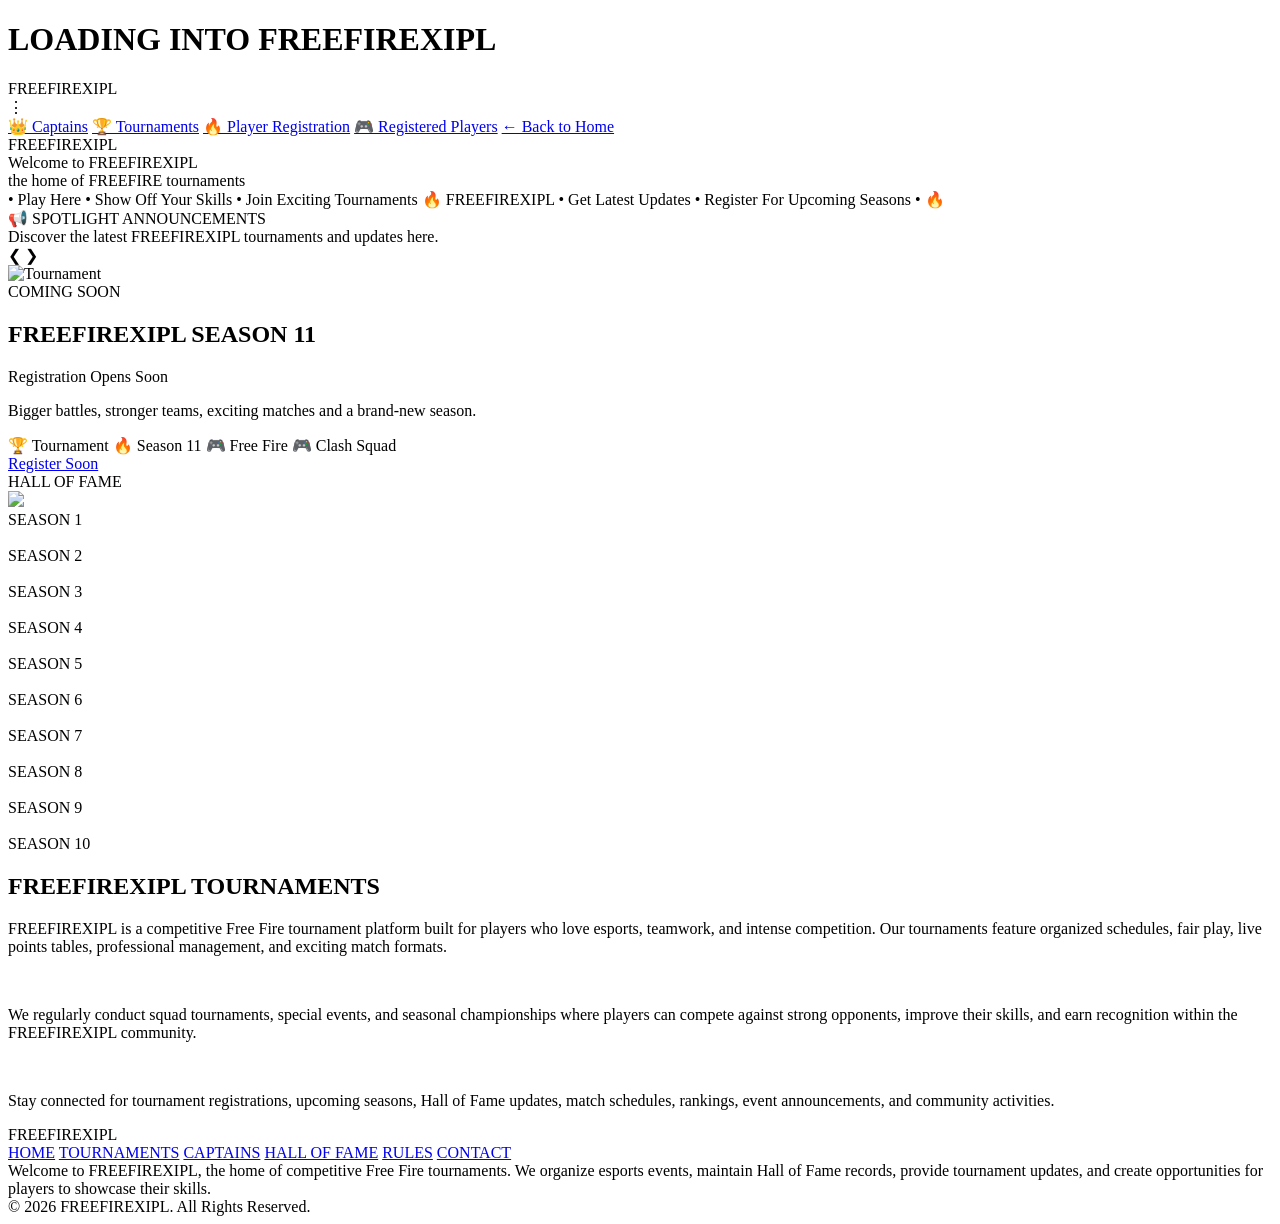
==== index.html @ 4e65653c "Add files via upload" ====
<!DOCTYPE html>
<html lang="en">

<head>
    <meta charset="UTF-8">
    <meta name="viewport" content="width=device-width, initial-scale=1.0">
    <title>FREEFIREXIPL</title>

    <link rel="preconnect" href="https://fonts.googleapis.com">
<link rel="preconnect" href="https://fonts.gstatic.com" crossorigin>

<link href="https://fonts.googleapis.com/css2?family=Orbitron:wght@400;700;900&family=Poppins:wght@400;500&display=swap" rel="stylesheet">
<link rel="stylesheet" href="css/style.css?v=2">
</head>

<body>

    <!-- INTRO -->

    <div id="intro-screen">

        <div class="core-container">
            <div class="outer-ring"></div>
            <div class="middle-ring"></div>
            <div class="core"></div>
        </div>

        <h1>LOADING INTO FREEFIREXIPL</h1>

    </div>

    <!-- HOME -->

    <div id="main-home">

        <div class="top-header">

            <div class="brand">
    FREE<span>FIRE</span>XIPL
</div>

            <div class="menu-container">

                <div class="hex-menu" onclick="toggleMenu()">
                    ⋮
                </div>

                <div id="dropdown-menu">
                    <a href="captains.html">👑 Captains</a>
                    <a href="tournaments.html">🏆 Tournaments</a>
                    <a href="register.html">🔥 Player Registration</a>
                    <a href="players.html">🎮 Registered Players</a>
                    <a href="index.html" class="back-btn">← Back to Home</a>
                </div>

            </div>

        </div>

    <footer class="ffx-footer">

    <div class="footer-logo">
        FREEFIREXIPL
    </div>



    <div class="footer-description">
        Welcome to FREEFIREXIPL 


    <div class="footer-description">
        the home of FREEFIRE tournaments 
    </div>





    <div class="news-ticker">
    <div class="ticker-text">
         • Play Here • Show Off Your Skills • Join Exciting Tournaments 🔥 FREEFIREXIPL • Get Latest Updates  • Register For Upcoming Seasons • 🔥
    </div>
</div>
    

        <!-- HALL OF FAME -->

        
<!-- SPOTLIGHT ANNOUNCEMENTS -->

<!-- SPOTLIGHT ANNOUNCEMENTS -->

<section class="spotlight">

    <div class="spotlight-title">
        📢 SPOTLIGHT ANNOUNCEMENTS
    </div>

    <div class="spotlight-subtitle">
        Discover the latest FREEFIREXIPL tournaments and updates here.
    </div>

    <div class="spotlight-card">
        <div class="swipe-hint">
    <span class="left-arrow">❮</span>
    <span class="right-arrow">❯</span>
</div>

    <div class="spotlight-image">
        <img id="spotlightImage" src="images/mi.jpg" alt="Tournament">
    </div>
    
    <div class="spotlight-info">

        <div class="spotlight-badge" id="spotlightTag">
            COMING SOON
        </div>

        <h2 id="spotlightTitle">FREEFIREXIPL SEASON 11</h2>

        <div class="spotlight-date" id="spotlightDate">
            Registration Opens Soon
        </div>

        <p id="spotlightText">
            Bigger battles, stronger teams, exciting matches and a brand-new season.
        </p>

        <div class="spotlight-tags">
    <span>🏆 Tournament</span>
    <span>🔥 Season 11</span>
    <span>🎮 Free Fire</span>
    <span>🎮 Clash Squad</span>
</div>

        <a href="#" class="spotlight-btn" id="spotlightBanner">
            Register Soon
        </a>

       
    </div>

</div>

</section>



<!-- HALL OF FAME -->

<div class="hall-heading">
    HALL OF FAME
</div>

<div class="fame-container">

    <div class="fame-card">
        <img src="images/rrrr.jpeg">
        <div class="season-tag">SEASON 1</div>
    </div>

    <div class="fame-card">
        <img src="C:\Users\lenovo\Desktop\FREEFIREXIPL\rcb.webp" alt="">
        <div class="season-tag">SEASON 2</div>
    </div>

    <div class="fame-card">
        <img src="images/winner3.jpg" alt="">
        <div class="season-tag">SEASON 3</div>
    </div>

    <div class="fame-card">
        <img src="images/winner4.jpg" alt="">
        <div class="season-tag">SEASON 4</div>
    </div>

    <div class="fame-card">
        <img src="images/winner5.jpg" alt="">
        <div class="season-tag">SEASON 5</div>
    </div>

    <div class="fame-card">
        <img src="images/winner6.jpg" alt="">
        <div class="season-tag">SEASON 6</div>
    </div>

    <div class="fame-card">
        <img src="images/winner7.jpg" alt="">
        <div class="season-tag">SEASON 7</div>
    </div>

    <div class="fame-card">
        <img src="images/winner8.jpg" alt="">
        <div class="season-tag">SEASON 8</div>
    </div>

    <div class="fame-card">
        <img src="images/winner9.jpg" alt="">
        <div class="season-tag">SEASON 9</div>
    </div>

    <div class="fame-card">
        <img src="C:\Users\lenovo\Desktop\FREEFIREXIPL\rr.jpeg" alt="">
        <div class="season-tag">SEASON 10</div>
    </div>

</div>

<!-- ABOUT -->

<section class="about-freefirexipl">

    <h2>FREEFIREXIPL TOURNAMENTS</h2>

    <p>
        FREEFIREXIPL is a competitive Free Fire tournament platform built for players who love esports, teamwork, and intense competition. Our tournaments feature organized schedules, fair play, live points tables, professional management, and exciting match formats.
    </p>

    <br>

    <p>
        We regularly conduct squad tournaments, special events, and seasonal championships where players can compete against strong opponents, improve their skills, and earn recognition within the FREEFIREXIPL community.
    </p>

    <br>

    <p>
        Stay connected for tournament registrations, upcoming seasons, Hall of Fame updates, match schedules, rankings, event announcements, and community activities.
    </p>

</section>

<!-- FOOTER -->

<footer class="ffx-footer">

    <div class="footer-logo">
        FREEFIREXIPL
    </div>

    <div class="footer-links">
        <a href="#">HOME</a>
        <a href="#">TOURNAMENTS</a>
        <a href="#">CAPTAINS</a>
        <a href="#">HALL OF FAME</a>
        <a href="#">RULES</a>
        <a href="#">CONTACT</a>
    </div>

    <div class="footer-description">
        Welcome to FREEFIREXIPL, the home of competitive Free Fire tournaments. We organize esports events, maintain Hall of Fame records, provide tournament updates, and create opportunities for players to showcase their skills.
    </div>

    <div class="footer-copyright">
        © 2026 FREEFIREXIPL. All Rights Reserved.
    </div>

</footer>


<script src="script.js"></script>
</body>

</html>
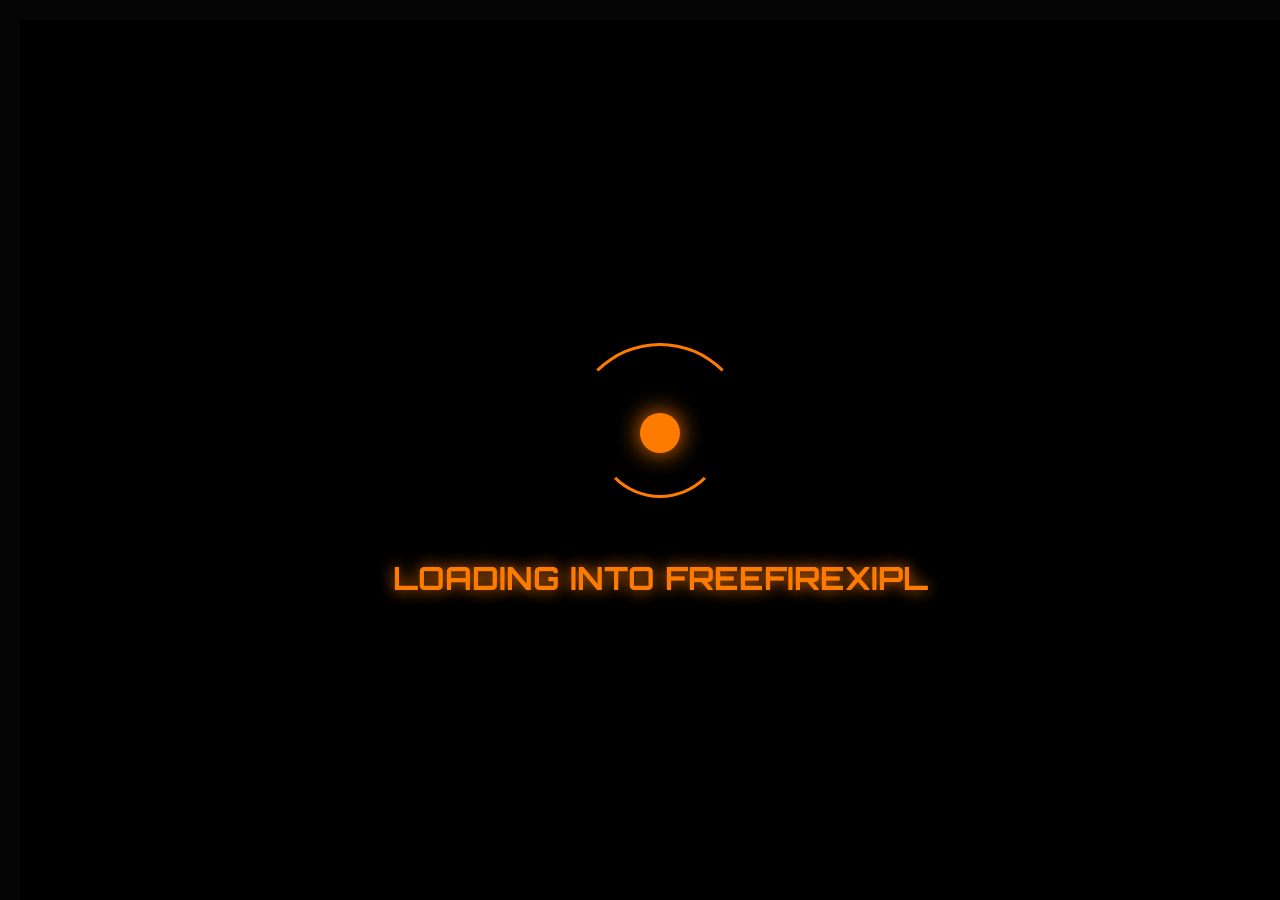
==== commit c7d2844d: "Update index.html" ====
--- a/index.html
+++ b/index.html
@@ -10,7 +10,7 @@
 <link rel="preconnect" href="https://fonts.gstatic.com" crossorigin>
 
 <link href="https://fonts.googleapis.com/css2?family=Orbitron:wght@400;700;900&family=Poppins:wght@400;500&display=swap" rel="stylesheet">
-<link rel="stylesheet" href="css/style.css?v=2">
+<link rel="stylesheet" href="style.css?v=2">
 </head>
 
 <body>
@@ -262,4 +262,4 @@
 <script src="script.js"></script>
 </body>
 
-</html>+</html>
--- a/style.css
+++ b/style.css
@@ -0,0 +1,558 @@
+*{
+    margin:0;
+    padding:0;
+    box-sizing:border-box;
+}
+
+body{
+    background:#050505;
+    color:white;
+    font-family:Arial,sans-serif;
+}
+
+/* INTRO */
+
+#intro-screen{
+    position:fixed;
+    width:100%;
+    height:100vh;
+    display:flex;
+    flex-direction:column;
+    justify-content:center;
+    align-items:center;
+    background:black;
+    transition:opacity 1s ease;
+    z-index:9999;
+}
+
+/* CORE */
+
+.core-container{
+    position:relative;
+    width:180px;
+    height:180px;
+}
+
+.outer-ring{
+    position:absolute;
+    width:180px;
+    height:180px;
+    border:3px solid transparent;
+    border-top:3px solid #ff7b00;
+    border-radius:50%;
+    animation:spin1 2s linear infinite;
+}
+
+.middle-ring{
+    position:absolute;
+    width:130px;
+    height:130px;
+    top:25px;
+    left:25px;
+    border:3px solid transparent;
+    border-bottom:3px solid #ff7b00;
+    border-radius:50%;
+    animation:spin2 1.5s linear infinite;
+}
+
+.core{
+    position:absolute;
+    width:40px;
+    height:40px;
+    top:70px;
+    left:70px;
+    background:#ff7b00;
+    border-radius:50%;
+    box-shadow:0 0 25px #ff7b00;
+    animation:pulse 1s infinite alternate;
+}
+
+h1{
+    margin-top:35px;
+    color:#ff7b00;
+    text-align:center;
+    font-family:'Orbitron',sans-serif;
+    text-shadow:0 0 15px #ff7b00;
+}
+
+/* HOME */
+
+#main-home{
+    display:none;
+    min-height:100vh;
+    background:#050505;
+    padding:20px;
+}
+
+/* HEADER */
+
+.top-header{
+    display:flex;
+    justify-content:space-between;
+    align-items:center;
+    padding:10px 0;
+}
+
+.brand{
+    color:#ff7b00;
+    font-size:24px;
+    font-family:'Orbitron',sans-serif;
+    text-shadow:0 0 10px #ff7b00;
+}
+
+.hex-menu{
+    color:#ff7b00;
+    font-size:30px;
+    cursor:pointer;
+}
+
+/* HALL OF FAME */
+
+.fame-container{
+    display:grid;
+    grid-template-columns:repeat(5, 1fr);
+    gap:20px;
+    margin-top:20px;
+}
+
+.fame-card{
+    height:220px;
+    border-radius:18px;
+    overflow:hidden;
+    cursor:pointer;
+    transition:0.3s;
+}
+
+.fame-card:hover{
+    transform:scale(1.05);
+}
+
+.fame-card img{
+    width:100%;
+    height:100%;
+    object-fit:cover;
+}
+@keyframes spin1{
+    from{
+        transform:rotate(0deg);
+    }
+    to{
+        transform:rotate(360deg);
+    }
+}
+
+@keyframes spin2{
+    from{
+        transform:rotate(360deg);
+    }
+    to{
+        transform:rotate(0deg);
+    }
+}
+
+@keyframes pulse{
+    from{
+        transform:scale(1);
+    }
+    to{
+        transform:scale(1.2);
+    }
+}
+.menu-container{
+    position:relative;
+}
+
+#dropdown-menu{
+    display:none;
+    position:absolute;
+    top:45px;
+    right:0;
+    width:220px;
+    background:#111;
+    border:1px solid #ff7b00;
+    border-radius:12px;
+    overflow:hidden;
+}
+
+#dropdown-menu a{
+    display:block;
+    padding:15px;
+    text-decoration:none;
+    color:white;
+}
+
+#dropdown-menu a:hover{
+    background:#ff7b00;
+}
+.fame-container{
+    display:grid;
+    grid-template-columns:repeat(5,1fr);
+    gap:20px;
+    margin-top:20px;
+}
+
+.fame-card{
+    position:relative;
+    height:220px;
+    border-radius:18px;
+    overflow:hidden;
+    border:2px solid #ff7b00;
+    background:#111;
+    transition:0.3s;
+}
+
+.fame-card:hover{
+    transform:scale(1.05);
+    box-shadow:0 0 20px #ff7b00;
+}
+
+.fame-card img{
+    width:100%;
+    height:100%;
+    object-fit:cover;
+}
+
+.season-tag{
+    position:absolute;
+    top:10px;
+    left:10px;
+    background:rgba(0,0,0,0.8);
+    color:#ff7b00;
+    padding:8px 14px;
+    border-radius:8px;
+    font-family:'Orbitron',sans-serif;
+    font-size:14px;
+    border:1px solid #ff7b00;
+}
+/* SPOTLIGHT SECTION */
+.spotlight{
+    margin:25px 0;
+}
+
+.spotlight-title{
+    text-align:center;
+    font-family:'Orbitron',sans-serif;
+    color:#fff;
+    font-size:24px;
+    margin-bottom:8px;
+}
+
+.spotlight-subtitle{
+    text-align:center;
+    color:#bbb;
+    margin-bottom:20px;
+    font-size:13px;
+}
+
+.spotlight-card{
+    display:flex;
+    border:2px solid #ff7b00;
+    border-radius:16px;
+    overflow:hidden;
+    background:#2b1111;
+}
+
+.spotlight-image{
+    width:50%;
+}
+
+.spotlight-image img{
+    width:100%;
+    height:100%;
+    object-fit:cover;
+    display:block;
+}
+
+.spotlight-info{
+    width:50%;
+    padding:15px;
+}
+
+.spotlight-badge{
+    background:#ff4d2d;
+    display:inline-block;
+    padding:6px 12px;
+    border-radius:6px;
+    font-size:11px;
+    font-weight:bold;
+    margin-bottom:10px;
+}
+
+.spotlight-info h2{
+    font-size:22px;
+    margin-bottom:10px;
+}
+
+.spotlight-date{
+    color:#ddd;
+    margin-bottom:12px;
+    font-size:13px;
+}
+
+.spotlight-info p{
+    color:#ccc;
+    font-size:13px;
+    line-height:1.5;
+}
+
+.spotlight-tags{
+    display:flex;
+    flex-wrap:wrap;
+    gap:8px;
+    margin-top:12px;
+}
+
+.spotlight-tags span{
+    background:#3d2222;
+    padding:6px 10px;
+    border-radius:20px;
+    font-size:11px;
+}
+
+.spotlight-btn{
+    display:block;
+    margin-top:15px;
+    text-align:center;
+    background:#ff4d2d;
+    color:white;
+    text-decoration:none;
+    padding:12px;
+    border-radius:8px;
+    font-weight:bold;
+}
+
+@media(max-width:768px){
+
+    .spotlight-card{
+        flex-direction:column;
+    }
+
+    .spotlight-image,
+    .spotlight-info{
+        width:100%;
+    }
+
+    .spotlight-image{
+        height:180px;
+    }
+
+    .spotlight-info h2{
+        font-size:18px;
+    }
+}
+.about-freefirexipl{
+padding:40px 20px;
+text-align:center;
+}
+
+.about-freefirexipl h2{
+color:#ff7b00;
+font-family:'Orbitron',sans-serif;
+margin-bottom:25px;
+}
+
+.about-freefirexipl p{
+max-width:1000px;
+margin:auto;
+color:#ddd;
+line-height:1.8;
+}
+
+.ffx-footer{
+margin-top:40px;
+padding:40px 20px;
+text-align:center;
+border-top:1px solid #333;
+}
+
+.footer-logo{
+color:#ff7b00;
+font-size:36px;
+font-family:'Orbitron',sans-serif;
+margin-bottom:25px;
+}
+
+.footer-links{
+display:flex;
+flex-wrap:wrap;
+justify-content:center;
+gap:15px;
+margin-bottom:25px;
+}
+
+.footer-links a{
+color:white;
+text-decoration:none;
+font-weight:bold;
+}
+
+.footer-links a:hover
+
+.footer-description{
+max-width:900px;
+margin:auto;
+color:#aaa;
+line-height:1.7;
+margin-bottom:25px;
+}
+
+.footer-copyright{
+color:#777;
+}
+.captain-item{
+    display:flex;
+    align-items:center;
+    gap:15px;
+    padding:12px;
+    border-radius:15px;
+    margin-bottom:12px;
+}
+
+.captain-item img{
+    width:60px;
+    height:60px;
+    border-radius:50%;
+    object-fit:cover;
+    border:3px solid rgba(255,255,255,0.8);
+}
+
+.team-name{
+    font-size:18px;
+    font-weight:bold;
+}
+
+.captain-name{
+    font-size:13px;
+    color:white;
+}
+
+/* TEAM COLORS */
+
+*{
+    margin:0;
+    padding:0;
+    box-sizing:border-box;
+}
+
+body{
+    background:#050505;
+    color:white;
+    font-family:Arial,sans-serif;
+    padding:20px;
+}
+
+.back-btn{
+    display:inline-block;
+    margin-bottom:20px;
+    color:#ff7b00;
+    text-decoration:none;
+    font-weight:bold;
+}
+
+.captains-heading{
+    text-align:center;
+    color:#ff7b00;
+    font-family:'Orbitron',sans-serif;
+    margin-bottom:25px;
+    font-size:28px;
+}
+
+.captains-list{
+    display:flex;
+    flex-direction:column;
+    gap:12px;
+}
+
+.captain-item{
+    display:flex;
+    align-items:center;
+    gap:15px;
+    padding:12px;
+    border-radius:15px;
+}
+
+.captain-item img{
+    width:60px;
+    height:60px;
+    border-radius:50%;
+    object-fit:cover;
+    border:3px solid white;
+}
+
+.team-name{
+    font-size:18px;
+    font-weight:bold;
+}
+
+.captain-name{
+    font-size:13px;
+    color:white;
+}
+
+/* TEAM COLORS */
+
+.srh{
+    background:#ff7a00;
+}
+
+.rcb{
+    background:#d50000;
+}
+
+.csk{
+    background:#ffd600;
+    color:black;
+}
+
+.mi{
+    background:#1976d2;
+}
+
+.kkr{
+    background:#7b1fa2;
+}
+
+.rr{
+    background:#ff4081;
+}
+
+.dc{
+    background:#2196f3;
+}
+
+.pbks{
+    background:#b71c1c;
+}
+
+.lsg{
+    background:#00c853;
+}
+
+.gt{
+    background:#00acc1;
+}
+
+.news-ticker{
+    margin-top: 20px;
+    width:100%;
+    overflow:hidden;
+    background:#111;
+    color:white;
+    padding:10px 0;
+    white-space:nowrap;
+}
+
+.ticker-text{
+    display:inline-block;
+    padding-left:100%;
+    animation:scrollText 20s linear infinite;
+}
+
+@keyframes scrollText{
+    from{
+        transform:translateX(0);
+    }
+    to{
+        transform:translateX(-100%);
+    }
+}
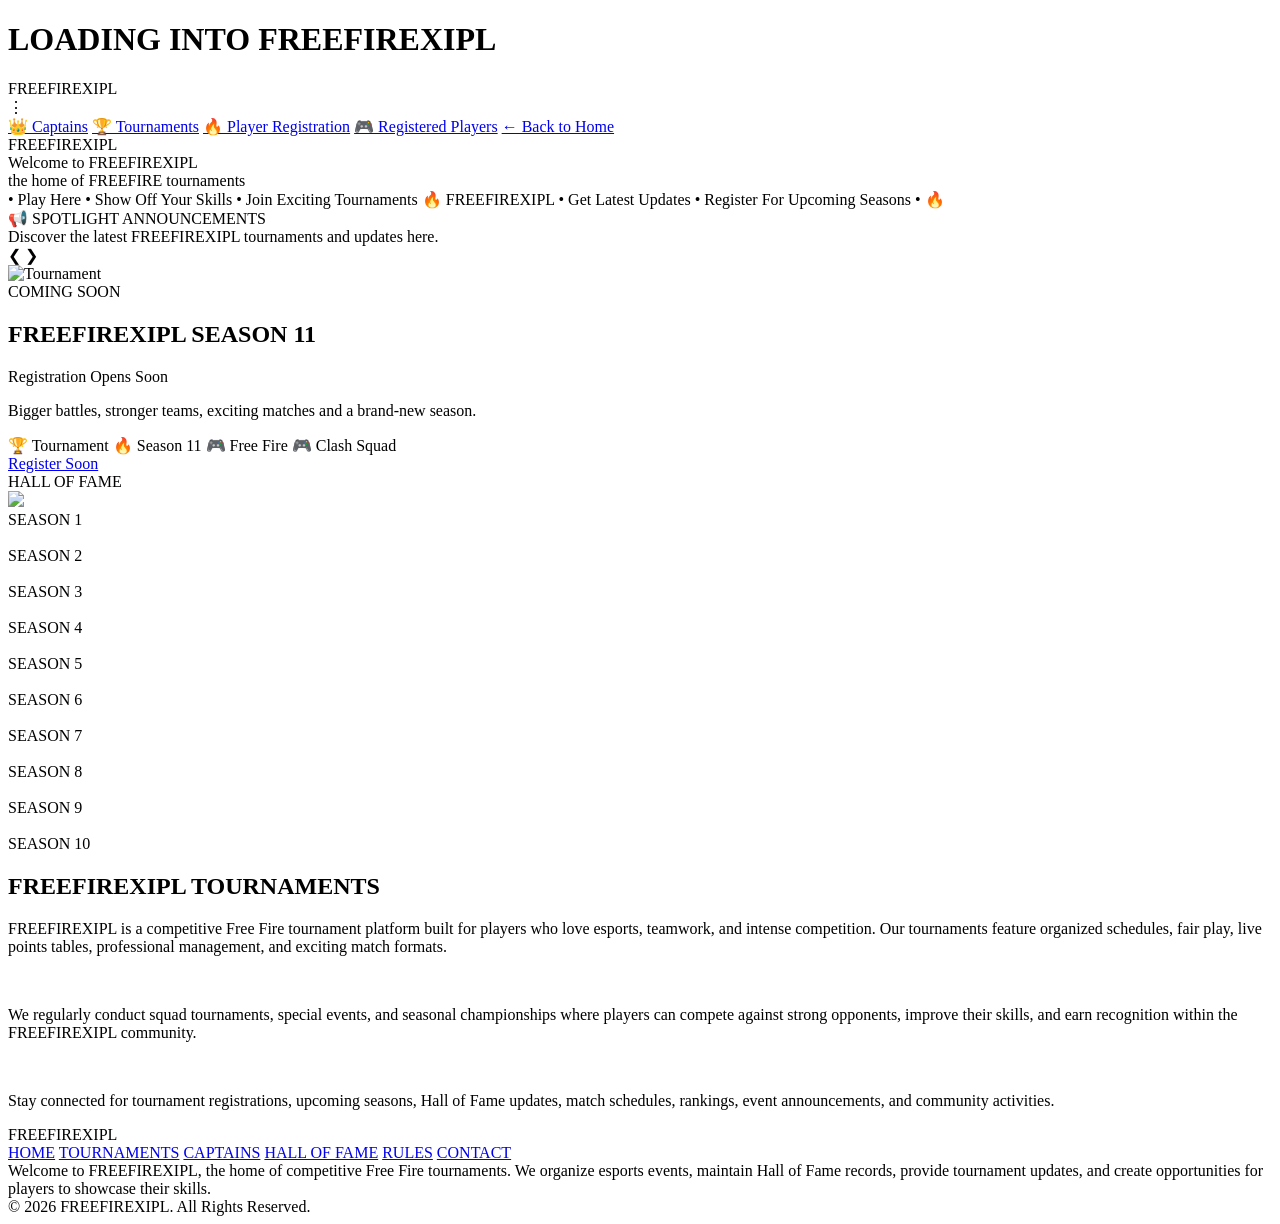
==== commit 03fb5a3a: "Update index.html" ====
--- a/index.html
+++ b/index.html
@@ -10,7 +10,7 @@
 <link rel="preconnect" href="https://fonts.gstatic.com" crossorigin>
 
 <link href="https://fonts.googleapis.com/css2?family=Orbitron:wght@400;700;900&family=Poppins:wght@400;500&display=swap" rel="stylesheet">
-<link rel="stylesheet" href="style.css?v=2">
+<link rel="stylesheet" href="css/style.css?v=2">
 </head>
 
 <body>
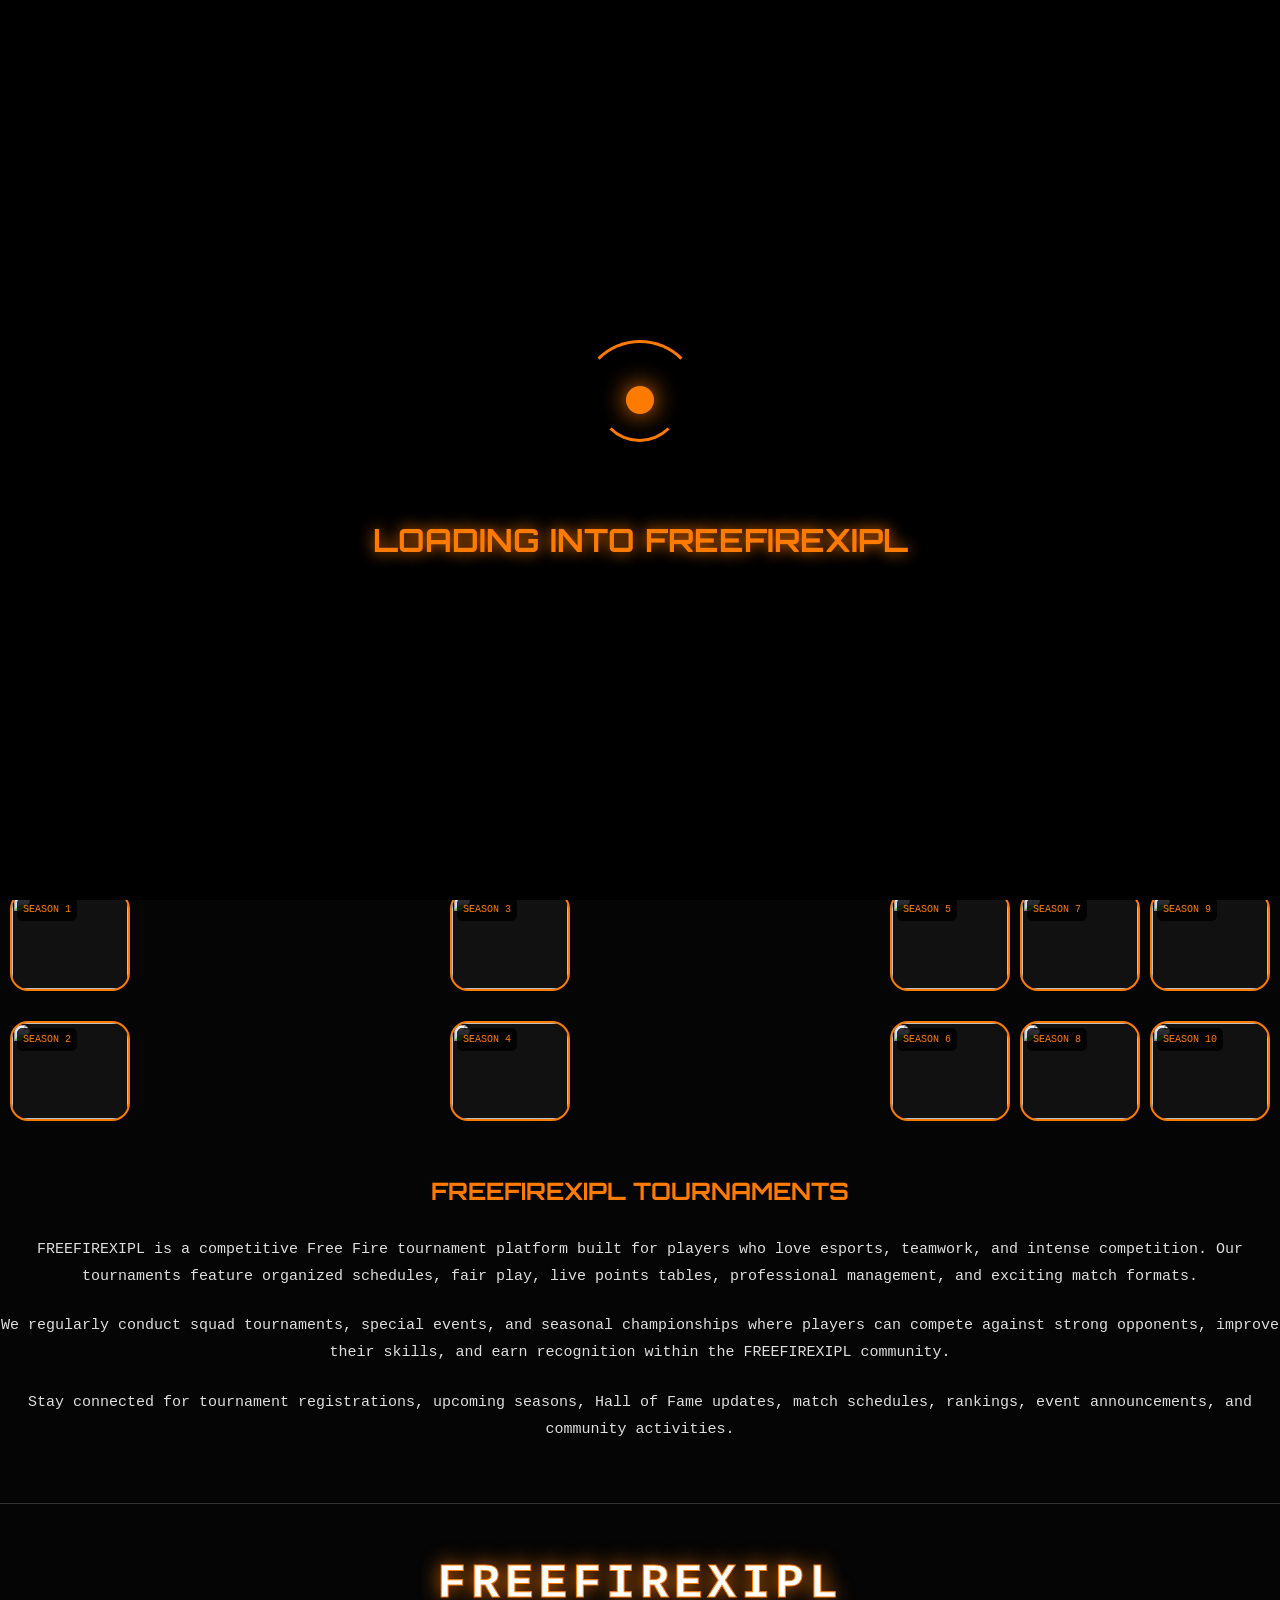
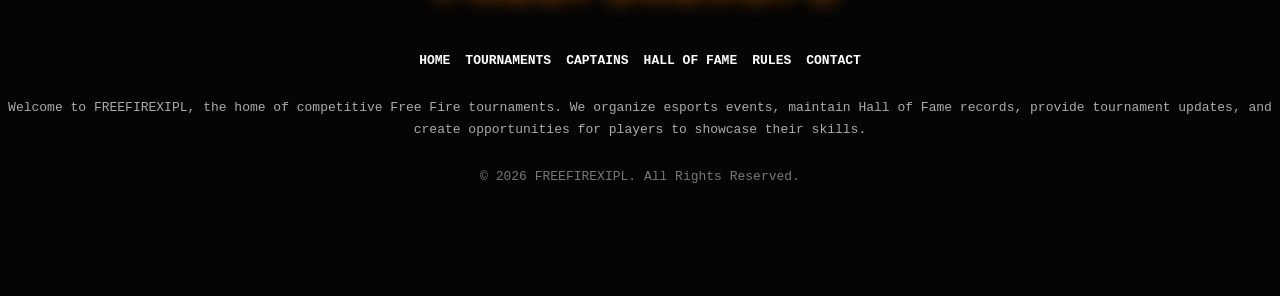
==== commit 41166833: "Update index.html" ====
--- a/index.html
+++ b/index.html
@@ -10,7 +10,7 @@
 <link rel="preconnect" href="https://fonts.gstatic.com" crossorigin>
 
 <link href="https://fonts.googleapis.com/css2?family=Orbitron:wght@400;700;900&family=Poppins:wght@400;500&display=swap" rel="stylesheet">
-<link rel="stylesheet" href="css/style.css?v=2">
+<link rel="stylesheet" href="style.css?v=2">
 </head>
 
 <body>
--- a/style.css
+++ b/style.css
@@ -0,0 +1,805 @@
+html, body{
+    margin:0;
+    padding:0;
+    width:100%;
+    min-width:100%;
+    overflow-x:hidden;
+}
+
+*{
+    margin:0;
+    padding:0;
+    box-sizing:border-box;
+}
+
+body{
+    background:#050505;
+    color:white;
+    font-family: Arial, sans-serif;
+}
+
+/* force full width everywhere */
+#main-home,
+.top-header,
+.spotlight,
+.fame-container,
+.about-freefirexipl,
+.ffx-footer,
+.news-ticker{
+    width:100%;
+    max-width:100%;
+    margin:0;
+}
+/* INTRO */
+
+#intro-screen{
+    position:fixed;
+    inset:0;
+    display:flex;
+    flex-direction:column;
+    justify-content:center;
+    align-items:center;
+    gap:25px;
+    background:#000;
+    z-index:9999;
+}
+
+/* CORE */
+
+.core-container{
+    position:relative;
+    width:120px;
+    height:120px;
+}
+
+.outer-ring{
+    position:absolute;
+    width:120px;
+    height:120px;
+    border:3px solid transparent;
+    border-top:3px solid #ff7b00;
+    border-radius:50%;
+    animation:spin1 2s linear infinite;
+}
+
+.middle-ring{
+    position:absolute;
+    width:85px;
+    height:85px;
+    top:17px;
+    left:17px;
+    border:3px solid transparent;
+    border-bottom:3px solid #ff7b00;
+    border-radius:50%;
+    animation:spin2 1.5s linear infinite;
+}
+
+.core{
+    position:absolute;
+    width:28px;
+    height:28px;
+    top:46px;
+    left:46px;
+    background:#ff7b00;
+    border-radius:50%;
+    box-shadow:0 0 25px #ff7b00;
+    animation:pulse 1s infinite alternate;
+}
+
+h1{
+    margin-top:35px;
+    color:#ff7b00;
+    text-align:center;
+    font-family:'Orbitron',sans-serif;
+    text-shadow:0 0 15px #ff7b00;
+}
+
+/* HOME */
+
+#main-home{
+    width:100vw;
+    min-height:100vh;
+    padding:0;
+}
+
+
+
+/* HEADER */
+
+.top-header{
+    display:flex;
+    justify-content:space-between;
+    align-items:center;
+    padding:10px 0;
+}
+
+.brand{
+    font-family:'Orbitron',sans-serif;
+    font-size:36px;
+    font-weight:900;
+    letter-spacing:5px;
+    color:#fff;
+    position:relative;
+    text-shadow:0 0 15px #ff7b00;
+}
+
+.brand::after{
+    content:"";
+    position:absolute;
+    left:0;
+    bottom:-5px;
+    width:100%;
+    height:3px;
+    background:linear-gradient(90deg,#ff7b00,#ffd700,#ff7b00);
+    border-radius:10px;
+}
+
+.hex-menu{
+    color:#ff7b00;
+    font-size:30px;
+    cursor:pointer;
+}
+
+/* HALL OF FAME */
+
+.fame-container{
+    display:grid;
+    grid-template-columns:repeat(2,1fr);
+    gap:10px;
+    margin-top:10px;
+}
+
+.fame-card{
+    height:150px;
+    border-radius:18px;
+    overflow:hidden;
+    cursor:pointer;
+    transition:0.3s;
+}
+.fame-container{
+    display:grid;
+    grid-template-rows:repeat(2,120px);
+    grid-auto-flow:column;
+    grid-auto-columns:120px;
+    gap:10px;
+
+    overflow-x:auto;
+    overflow-y:hidden;
+
+    padding:10px;
+}
+
+.fame-card{
+    width:120px;
+    height:120px;
+    border-radius:15px;
+    overflow:hidden;
+    border:2px solid #ff7b00;
+    background:#111;
+    position:relative;
+}
+
+.fame-card:hover{
+    transform:scale(1.05);
+}
+
+.fame-card img{
+    width:100%;
+    height:100%;
+    object-fit:cover;
+}
+@keyframes spin1{
+    from{
+        transform:rotate(0deg);
+    }
+    to{
+        transform:rotate(360deg);
+    }
+}
+
+@keyframes spin2{
+    from{
+        transform:rotate(360deg);
+    }
+    to{
+        transform:rotate(0deg);
+    }
+}
+
+@keyframes pulse{
+    from{
+        transform:scale(1);
+    }
+    to{
+        transform:scale(1.2);
+    }
+}
+.menu-container{
+    position:relative;
+}
+
+#dropdown-menu{
+    display:none;
+    position:absolute;
+    top:45px;
+    right:0;
+    width:220px;
+    background:#111;
+    border:1px solid #ff7b00;
+    border-radius:12px;
+    overflow:hidden;
+}
+
+#dropdown-menu a{
+    display:block;
+    padding:15px;
+    text-decoration:none;
+    color:white;
+}
+
+#dropdown-menu a:hover{
+    background:#ff7b00;
+}
+
+
+.fame-card{
+    position:relative;
+    height:100px;
+    border-radius:18px;
+    overflow:hidden;
+    border:2px solid #ff7b00;
+    background:#111;
+    transition:0.3s;
+}
+
+.fame-card:hover{
+    transform:scale(1.05);
+    box-shadow:0 0 20px #ff7b00;
+}
+
+.fame-card img{
+    width:100%;
+    height:100%;
+    object-fit:cover;
+}
+
+.season-tag{
+    position:absolute;
+    top:5px;
+    left:5px;
+    background:rgba(0,0,0,0.8);
+    color:#ff7b00;
+    padding:3px 6px;
+    border-radius:5px;
+    font-size:10px;
+}
+
+/* SPOTLIGHT SECTION */
+
+.spotlight{
+    margin:15px auto;
+    width:94%;
+}
+
+.spotlight-title{
+    font-size:14px;
+    font-weight:800;
+    text-transform:uppercase;
+    letter-spacing:2px;
+    color:#ff7b00;
+    text-align:center;
+    font-family:'Orbitron',sans-serif;
+    margin-bottom:6px;
+    text-shadow:0 0 8px #ff7b00;
+}
+
+.spotlight-subtitle{
+    text-align:center;
+    color:#999;
+    margin-bottom:14px;
+    font-size:11px;
+}
+
+.spotlight-card{
+    display:flex;
+    height:380px;
+    width:98%;
+    margin:0 auto;
+    border:2px solid #ff7b00;
+    border-radius:12px;
+    overflow:hidden;
+    background:linear-gradient(135deg,#1a0d08,#2b1111);
+    position:relative;
+}
+
+.spotlight-image{
+    width:35%;
+    height:100%;
+}
+.spotlight-image img{
+    width:100%;
+    height:100%;
+    object-fit:cover;
+    display:block;
+}
+
+.spotlight-info{
+    width:65%;
+    padding:15px;
+}
+
+.spotlight-badge{
+    background:#ff4d2d;
+    display:inline-block;
+    padding:3px 8px;
+    border-radius:4px;
+    font-size:9px;
+    font-weight:bold;
+    margin-bottom:6px;
+}
+
+.spotlight-info h2{
+    font-size:24px;
+    margin-bottom:10px;
+    font-family:'Orbitron',sans-serif;
+}
+
+.spotlight-date{
+    color:#bbb;
+    margin-bottom:6px;
+    font-size:10px;
+}
+
+.spotlight-info p{
+    color:#ccc;
+    font-size:14px;
+    line-height:1.8;
+}
+
+.spotlight-tags{
+    display:flex;
+    flex-wrap:wrap;
+    gap:5px;
+    margin-top:8px;
+}
+
+.spotlight-tags span{
+    background:#3d2222;
+    padding:3px 6px;
+    border-radius:12px;
+    font-size:9px;
+}
+
+.spotlight-btn{
+    display:block;
+    width:100%;
+    text-align:center;
+    background:#ff7b00;
+    color:black;
+    text-decoration:none;
+    padding:12px;
+    border-radius:8px;
+    font-weight:bold;
+    font-size:16px;
+    margin-top:15px;
+}
+
+.slider-controls{
+    margin-top:10px;
+    display:flex;
+    gap:10px;
+}
+
+.slider-controls{
+    display:flex;
+    justify-content:center;
+    gap:15px;
+    margin-top:15px;
+}
+
+.slider-controls button{
+    position:static;
+    background:#ff7b00;
+    border:none;
+    padding:10px 15px;
+    border-radius:8px;
+}
+
+.slider-controls button:first-child{
+    left:10px;
+}
+
+.slider-controls button:last-child{
+    right:10px;
+}
+
+@media(max-width:768px){
+
+    .spotlight-card{
+        display:flex;
+        flex-direction:column;
+        height:auto;
+        border:2px solid #ff7b00;
+        border-radius:12px;
+        overflow:hidden;
+    }
+
+    .spotlight-image{
+        width:100%;
+        height:180px;
+    }
+
+    .spotlight-image img{
+        width:100%;
+        height:100%;
+        object-fit:cover;
+    }
+
+    .spotlight-info{
+    text-align:left;
+}
+
+    .spotlight-info h2{
+        font-size:20px;
+        margin-bottom:10px;
+    }
+
+    .spotlight-date{
+        font-size:12px;
+        margin-bottom:10px;
+    }
+
+    .spotlight-info p{
+        font-size:14px;
+        line-height:1.6;
+    }
+}
+
+.swipe-guide{
+    text-align:center;
+    color:#ff7b00;
+    font-size:14px;
+    font-weight:bold;
+    margin-top:10px;
+    animation:fadeOut 2s forwards;
+    animation-delay:1s;
+}
+
+@keyframes fadeOut{
+    from{
+        opacity:1;
+    }
+    to{
+        opacity:0;
+        visibility:hidden;
+    }
+}
+
+.swipe-hint{
+    position:absolute;
+    inset:0;
+    pointer-events:none;
+    animation:hideHint 2s forwards;
+}
+
+.left-arrow,
+.right-arrow{
+    position:absolute;
+    top:50%;
+    transform:translateY(-50%);
+    font-size:28px;
+    color:#fff;
+    opacity:0;
+}
+
+.left-arrow{
+    left:12px;
+    animation:leftSwipe 2s ease-in-out 2;
+}
+
+.right-arrow{
+    right:12px;
+    animation:rightSwipe 2s ease-in-out 2;
+}
+
+@keyframes leftSwipe{
+    0%{opacity:0;transform:translateY(-50%) translateX(0);}
+    50%{opacity:.8;transform:translateY(-50%) translateX(-10px);}
+    100%{opacity:0;transform:translateY(-50%) translateX(0);}
+}
+
+@keyframes rightSwipe{
+    0%{opacity:0;transform:translateY(-50%) translateX(0);}
+    50%{opacity:.8;transform:translateY(-50%) translateX(10px);}
+    100%{opacity:0;transform:translateY(-50%) translateX(0);}
+}
+
+@keyframes hideHint{
+    to{
+        opacity:0;
+        visibility:hidden;
+    }
+}
+.about-freefirexipl{
+padding:20px 0;
+text-align:center;
+}
+
+.about-freefirexipl h2{
+color:#ff7b00;
+font-family:'Orbitron',sans-serif;
+margin-bottom:25px;
+}
+
+.about-freefirexipl p{
+
+
+color:#ddd;
+line-height:1.8;
+font-size:15px;
+}
+
+
+.ffx-footer{
+margin-top:40px;
+padding:40px 0;
+text-align:center;
+border-top:1px solid #333;
+}
+
+.footer-logo{
+    font-size:48px;
+    font-family:'Orbitron', sans-serif;
+    font-weight:900;
+    color:white;
+    letter-spacing:5px;
+    text-align:center;
+    margin-bottom:25px;
+    -webkit-text-stroke: 1px #ff7b00;
+    text-shadow:0 0 20px #ff7b00;
+}
+
+.footer-links{
+display:flex;
+flex-wrap:wrap;
+justify-content:center;
+gap:15px;
+margin-bottom:25px;
+}
+
+.footer-links a{
+color:white;
+text-decoration:none;
+font-weight:bold;
+}
+
+.footer-links a:hover{
+    color:#ff7b00;
+}
+
+.footer-description{
+
+
+color:#aaa;
+line-height:1.7;
+margin-bottom:25px;
+}
+
+.footer-copyright{
+color:#777;
+}
+.captain-item{
+    display:flex;
+    align-items:center;
+    gap:15px;
+    padding:12px;
+    border-radius:15px;
+    margin-bottom:12px;
+}
+
+.captain-item img{
+    width:60px;
+    height:60px;
+    border-radius:50%;
+    object-fit:cover;
+    border:3px solid rgba(255,255,255,0.8);
+}
+
+.team-name{
+    font-size:18px;
+    font-weight:bold;
+}
+
+.captain-name{
+    font-size:13px;
+    color:white;
+}
+
+/* TEAM COLORS */
+
+*{
+    margin:0;
+    padding:0;
+    box-sizing:border-box;
+}
+
+
+
+.back-btn{
+    display:inline-block;
+    margin-bottom:20px;
+    color:#ff7b00;
+    text-decoration:none;
+    font-weight:bold;
+}
+
+.captains-heading{
+    text-align:center;
+    color:#ff7b00;
+    font-family:'Orbitron',sans-serif;
+    margin-bottom:25px;
+    font-size:28px;
+}
+
+.captains-list{
+    display:flex;
+    flex-direction:column;
+    gap:12px;
+}
+
+.captain-item{
+    display:flex;
+    align-items:center;
+    gap:15px;
+    padding:12px;
+    border-radius:15px;
+}
+
+.captain-item img{
+    width:60px;
+    height:60px;
+    border-radius:50%;
+    object-fit:cover;
+    border:3px solid white;
+}
+
+.team-name{
+    font-size:18px;
+    font-weight:bold;
+}
+
+.captain-name{
+    font-size:13px;
+    color:white;
+}
+
+/* TEAM COLORS */
+
+.srh{
+    background:#ff7a00;
+}
+
+.rcb{
+    background:#d50000;
+}
+
+.csk{
+    background:#ffd600;
+    color:black;
+}
+
+.mi{
+    background:#1976d2;
+}
+
+.kkr{
+    background:#7b1fa2;
+}
+
+.rr{
+    background:#ff4081;
+}
+
+.dc{
+    background:#2196f3;
+}
+
+.pbks{
+    background:#b71c1c;
+}
+
+.lsg{
+    background:#00c853;
+}
+
+.gt{
+    background:#00acc1;
+}
+
+.news-ticker{
+    margin-top: 20px;
+    width:100%;
+    overflow:hidden;
+    background:#111;
+    color:white;
+    padding:10px 0;
+    white-space:nowrap;
+}
+
+.ticker-text{
+    display:inline-block;
+    padding-left:100%;
+    animation:scrollText 20s linear infinite;
+}
+
+@keyframes scrollText{
+    from{
+        transform:translateX(0);
+    }
+    to{
+        transform:translateX(-100%);
+    }
+}
+@media(max-width:768px){
+
+    #intro-screen h1{
+        font-size:28px;
+        line-height:1.3;
+        padding:0 20px;
+      
+        margin-top:20px;
+    }
+
+
+    .top-header{
+        padding:5px;
+    }
+
+    .brand{
+        font-size:13px;
+    }
+
+    .footer-logo{
+        font-size:24px;
+    }
+
+    .spotlight-card{
+        flex-direction:column;
+    }
+
+    .spotlight-image,
+    .spotlight-info{
+        width:100%;
+    }
+
+    .fame-container{
+        grid-template-columns:repeat(2,1fr);
+        gap:12px;
+    }
+}
+
+img{
+   
+    height:auto;
+    display:block;
+}
+.hall-heading{
+    text-align:center;
+    font-family:'Orbitron',sans-serif;
+    color:#ff7b00;
+    font-size:24px;
+    margin:30px 0 20px;
+    text-shadow:0 0 10px #ff7b00;
+}
+
+body,
+p,
+div,
+span,
+a,
+.footer-description,
+.about-freefirexipl p,
+.spotlight-subtitle,
+.ticker-text{
+    font-family: monospace !important;
+}
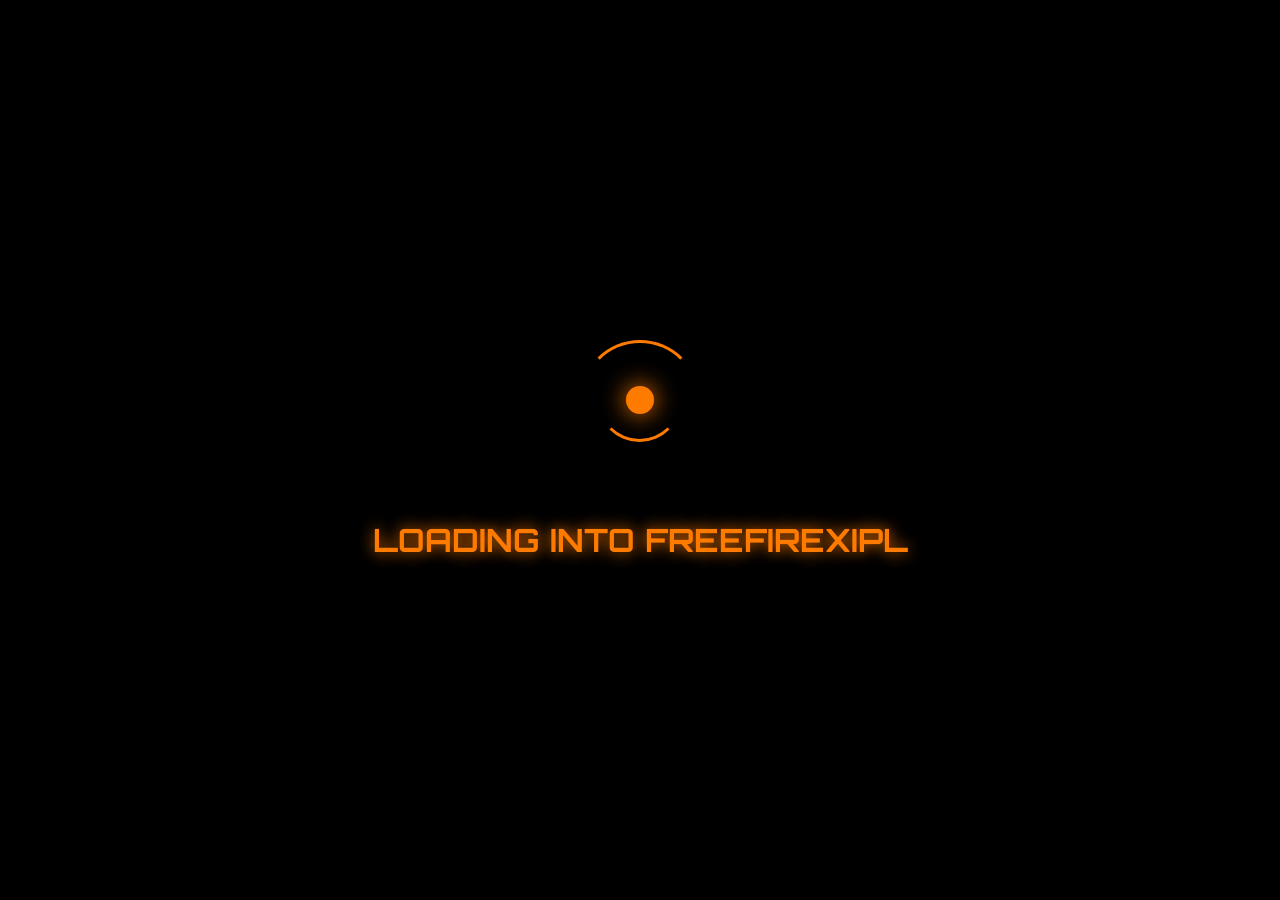
==== commit 1352e62c: "Update index.html" ====
--- a/index.html
+++ b/index.html
@@ -108,7 +108,7 @@
 </div>
 
     <div class="spotlight-image">
-        <img id="spotlightImage" src="images/mi.jpg" alt="Tournament">
+        <img id="spotlightImage" src="mi.jpg" alt="Tournament">
     </div>
     
     <div class="spotlight-info">
--- a/style.css
+++ b/style.css
@@ -1,3 +1,589 @@
+*{
+    margin:0;
+    padding:0;
+    box-sizing:border-box;
+}
+
+body{
+    background:#050505;
+    color:white;
+    font-family:Arial,sans-serif;
+}
+
+/* INTRO */
+
+#intro-screen{
+    position:fixed;
+    width:100%;
+    height:100vh;
+    display:flex;
+    flex-direction:column;
+    justify-content:center;
+    align-items:center;
+    background:black;
+    transition:opacity 1s ease;
+    z-index:9999;
+}
+
+/* CORE */
+
+.core-container{
+    position:relative;
+    width:180px;
+    height:180px;
+}
+
+.outer-ring{
+    position:absolute;
+    width:180px;
+    height:180px;
+    border:3px solid transparent;
+    border-top:3px solid #ff7b00;
+    border-radius:50%;
+    animation:spin1 2s linear infinite;
+}
+
+.middle-ring{
+    position:absolute;
+    width:130px;
+    height:130px;
+    top:25px;
+    left:25px;
+    border:3px solid transparent;
+    border-bottom:3px solid #ff7b00;
+    border-radius:50%;
+    animation:spin2 1.5s linear infinite;
+}
+
+.core{
+    position:absolute;
+    width:40px;
+    height:40px;
+    top:70px;
+    left:70px;
+    background:#ff7b00;
+    border-radius:50%;
+    box-shadow:0 0 25px #ff7b00;
+    animation:pulse 1s infinite alternate;
+}
+
+h1{
+    margin-top:35px;
+    color:#ff7b00;
+    text-align:center;
+    font-family:'Orbitron',sans-serif;
+    text-shadow:0 0 15px #ff7b00;
+}
+
+/* HOME */
+
+#main-home{
+    display:none;
+    min-height:100vh;
+    background:#050505;
+    padding:20px;
+}
+
+/* HEADER */
+
+.top-header{
+    display:flex;
+    justify-content:space-between;
+    align-items:center;
+    padding:10px 0;
+}
+
+.brand{
+    color:#ff7b00;
+    font-size:24px;
+    font-family:'Orbitron',sans-serif;
+    text-shadow:0 0 10px #ff7b00;
+}
+
+.hex-menu{
+    color:#ff7b00;
+    font-size:30px;
+    cursor:pointer;
+}
+
+/* HALL OF FAME */
+
+.fame-container{
+    display:grid;
+    grid-template-columns:repeat(5, 1fr);
+    gap:20px;
+    margin-top:20px;
+}
+
+.fame-card{
+    height:220px;
+    border-radius:18px;
+    overflow:hidden;
+    cursor:pointer;
+    transition:0.3s;
+}
+
+.fame-card:hover{
+    transform:scale(1.05);
+}
+
+.fame-card img{
+    width:100%;
+    height:100%;
+    object-fit:cover;
+}
+@keyframes spin1{
+    from{
+        transform:rotate(0deg);
+    }
+    to{
+        transform:rotate(360deg);
+    }
+}
+
+@keyframes spin2{
+    from{
+        transform:rotate(360deg);
+    }
+    to{
+        transform:rotate(0deg);
+    }
+}
+
+@keyframes pulse{
+    from{
+        transform:scale(1);
+    }
+    to{
+        transform:scale(1.2);
+    }
+}
+.menu-container{
+    position:relative;
+}
+
+#dropdown-menu{
+    display:none;
+    position:absolute;
+    top:45px;
+    right:0;
+    width:220px;
+    background:#111;
+    border:1px solid #ff7b00;
+    border-radius:12px;
+    overflow:hidden;
+}
+
+#dropdown-menu a{
+    display:block;
+    padding:15px;
+    text-decoration:none;
+    color:white;
+}
+
+#dropdown-menu a:hover{
+    background:#ff7b00;
+}
+.fame-container{
+    display:grid;
+    grid-template-columns:repeat(5,1fr);
+    gap:20px;
+    margin-top:20px;
+}
+
+.fame-card{
+    position:relative;
+    height:220px;
+    border-radius:18px;
+    overflow:hidden;
+    border:2px solid #ff7b00;
+    background:#111;
+    transition:0.3s;
+}
+
+.fame-card:hover{
+    transform:scale(1.05);
+    box-shadow:0 0 20px #ff7b00;
+}
+
+.fame-card img{
+    width:100%;
+    height:100%;
+    object-fit:cover;
+}
+
+.season-tag{
+    position:absolute;
+    top:10px;
+    left:10px;
+    background:rgba(0,0,0,0.8);
+    color:#ff7b00;
+    padding:8px 14px;
+    border-radius:8px;
+    font-family:'Orbitron',sans-serif;
+    font-size:14px;
+    border:1px solid #ff7b00;
+}
+/* SPOTLIGHT SECTION */
+.spotlight{
+    margin:25px 0;
+}
+
+.spotlight-title{
+    text-align:center;
+    font-family:'Orbitron',sans-serif;
+    color:#fff;
+    font-size:24px;
+    margin-bottom:8px;
+}
+
+.spotlight-subtitle{
+    text-align:center;
+    color:#bbb;
+    margin-bottom:20px;
+    font-size:13px;
+}
+
+.spotlight-card{
+    display:flex;
+    border:2px solid #ff7b00;
+    border-radius:16px;
+    overflow:hidden;
+    background:#2b1111;
+}
+
+.spotlight-image{
+    width:50%;
+}
+
+.spotlight-image img{
+    width:100%;
+    height:100%;
+    object-fit:cover;
+    display:block;
+}
+
+.spotlight-info{
+    width:50%;
+    padding:15px;
+}
+
+.spotlight-badge{
+    background:#ff4d2d;
+    display:inline-block;
+    padding:6px 12px;
+    border-radius:6px;
+    font-size:11px;
+    font-weight:bold;
+    margin-bottom:10px;
+}
+
+.spotlight-info h2{
+    font-size:22px;
+    margin-bottom:10px;
+}
+
+.spotlight-date{
+    color:#ddd;
+    margin-bottom:12px;
+    font-size:13px;
+}
+
+.spotlight-info p{
+    color:#ccc;
+    font-size:13px;
+    line-height:1.5;
+}
+
+.spotlight-tags{
+    display:flex;
+    flex-wrap:wrap;
+    gap:8px;
+    margin-top:12px;
+}
+
+.spotlight-tags span{
+    background:#3d2222;
+    padding:6px 10px;
+    border-radius:20px;
+    font-size:11px;
+}
+
+.spotlight-btn{
+    display:block;
+    margin-top:15px;
+    text-align:center;
+    background:#ff4d2d;
+    color:white;
+    text-decoration:none;
+    padding:12px;
+    border-radius:8px;
+    font-weight:bold;
+}
+
+@media(max-width:768px){
+
+    .spotlight-card{
+        flex-direction:column;
+    }
+
+    .spotlight-image,
+    .spotlight-info{
+        width:100%;
+    }
+
+    .spotlight-image{
+        height:180px;
+    }
+
+    .spotlight-info h2{
+        font-size:18px;
+    }
+}
+.about-freefirexipl{
+padding:40px 20px;
+text-align:center;
+}
+
+.about-freefirexipl h2{
+color:#ff7b00;
+font-family:'Orbitron',sans-serif;
+margin-bottom:25px;
+}
+
+.about-freefirexipl p{
+max-width:1000px;
+margin:auto;
+color:#ddd;
+line-height:1.8;
+}
+
+.ffx-footer{
+margin-top:40px;
+padding:40px 20px;
+text-align:center;
+border-top:1px solid #333;
+}
+
+.footer-logo{
+color:#ff7b00;
+font-size:36px;
+font-family:'Orbitron',sans-serif;
+margin-bottom:25px;
+}
+
+.footer-links{
+display:flex;
+flex-wrap:wrap;
+justify-content:center;
+gap:15px;
+margin-bottom:25px;
+}
+
+.footer-links a{
+color:white;
+text-decoration:none;
+font-weight:bold;
+}
+
+.footer-links a:hover
+
+.footer-description{
+max-width:900px;
+margin:auto;
+color:#aaa;
+line-height:1.7;
+margin-bottom:25px;
+}
+
+.footer-copyright{
+color:#777;
+}
+.captain-item{
+    display:flex;
+    align-items:center;
+    gap:15px;
+    padding:12px;
+    border-radius:15px;
+    margin-bottom:12px;
+}
+
+.captain-item img{
+    width:60px;
+    height:60px;
+    border-radius:50%;
+    object-fit:cover;
+    border:3px solid rgba(255,255,255,0.8);
+}
+
+.team-name{
+    font-size:18px;
+    font-weight:bold;
+}
+
+.captain-name{
+    font-size:13px;
+    color:white;
+}
+
+/* TEAM COLORS */
+
+*{
+    margin:0;
+    padding:0;
+    box-sizing:border-box;
+}
+
+body{
+    background:#050505;
+    color:white;
+    font-family:Arial,sans-serif;
+    padding:20px;
+}
+
+.back-btn{
+    display:inline-block;
+    margin-bottom:20px;
+    color:#ff7b00;
+    text-decoration:none;
+    font-weight:bold;
+}
+
+.captains-heading{
+    text-align:center;
+    color:#ff7b00;
+    font-family:'Orbitron',sans-serif;
+    margin-bottom:25px;
+    font-size:28px;
+}
+
+.captains-list{
+    display:flex;
+    flex-direction:column;
+    gap:12px;
+}
+
+.captain-item{
+    display:flex;
+    align-items:center;
+    gap:15px;
+    padding:12px;
+    border-radius:15px;
+}
+
+.captain-item img{
+    width:60px;
+    height:60px;
+    border-radius:50%;
+    object-fit:cover;
+    border:3px solid white;
+}
+
+.team-name{
+    font-size:18px;
+    font-weight:bold;
+}
+
+.captain-name{
+    font-size:13px;
+    color:white;
+}
+
+/* TEAM COLORS */
+
+.srh{
+    background:#ff7a00;
+}
+
+.rcb{
+    background:#d50000;
+}
+
+.csk{
+    background:#ffd600;
+    color:black;
+}
+
+.mi{
+    background:#1976d2;
+}
+
+.kkr{
+    background:#7b1fa2;
+}
+
+.rr{
+    background:#ff4081;
+}
+
+.dc{
+    background:#2196f3;
+}
+
+.pbks{
+    background:#b71c1c;
+}
+
+.lsg{
+    background:#00c853;
+}
+
+.gt{
+    background:#00acc1;
+}
+
+.news-ticker{
+    margin-top: 20px;
+    width:100%;
+    overflow:hidden;
+    background:#111;
+    color:white;
+    padding:10px 0;
+    white-space:nowrap;
+}
+
+.ticker-text{
+    display:inline-block;
+    padding-left:100%;
+    animation:scrollText 20s linear infinite;
+}
+
+@keyframes scrollText{
+    from{
+        transform:translateX(0);
+    }
+    to{
+        transform:translateX(-100%);
+    }
+}
+
+
+
+
+
+
+
+
+
+
+
+
+
+
+
+
+
+
+
+
+
+
+
+
+
+
+
+
 html, body{
     margin:0;
     padding:0;
